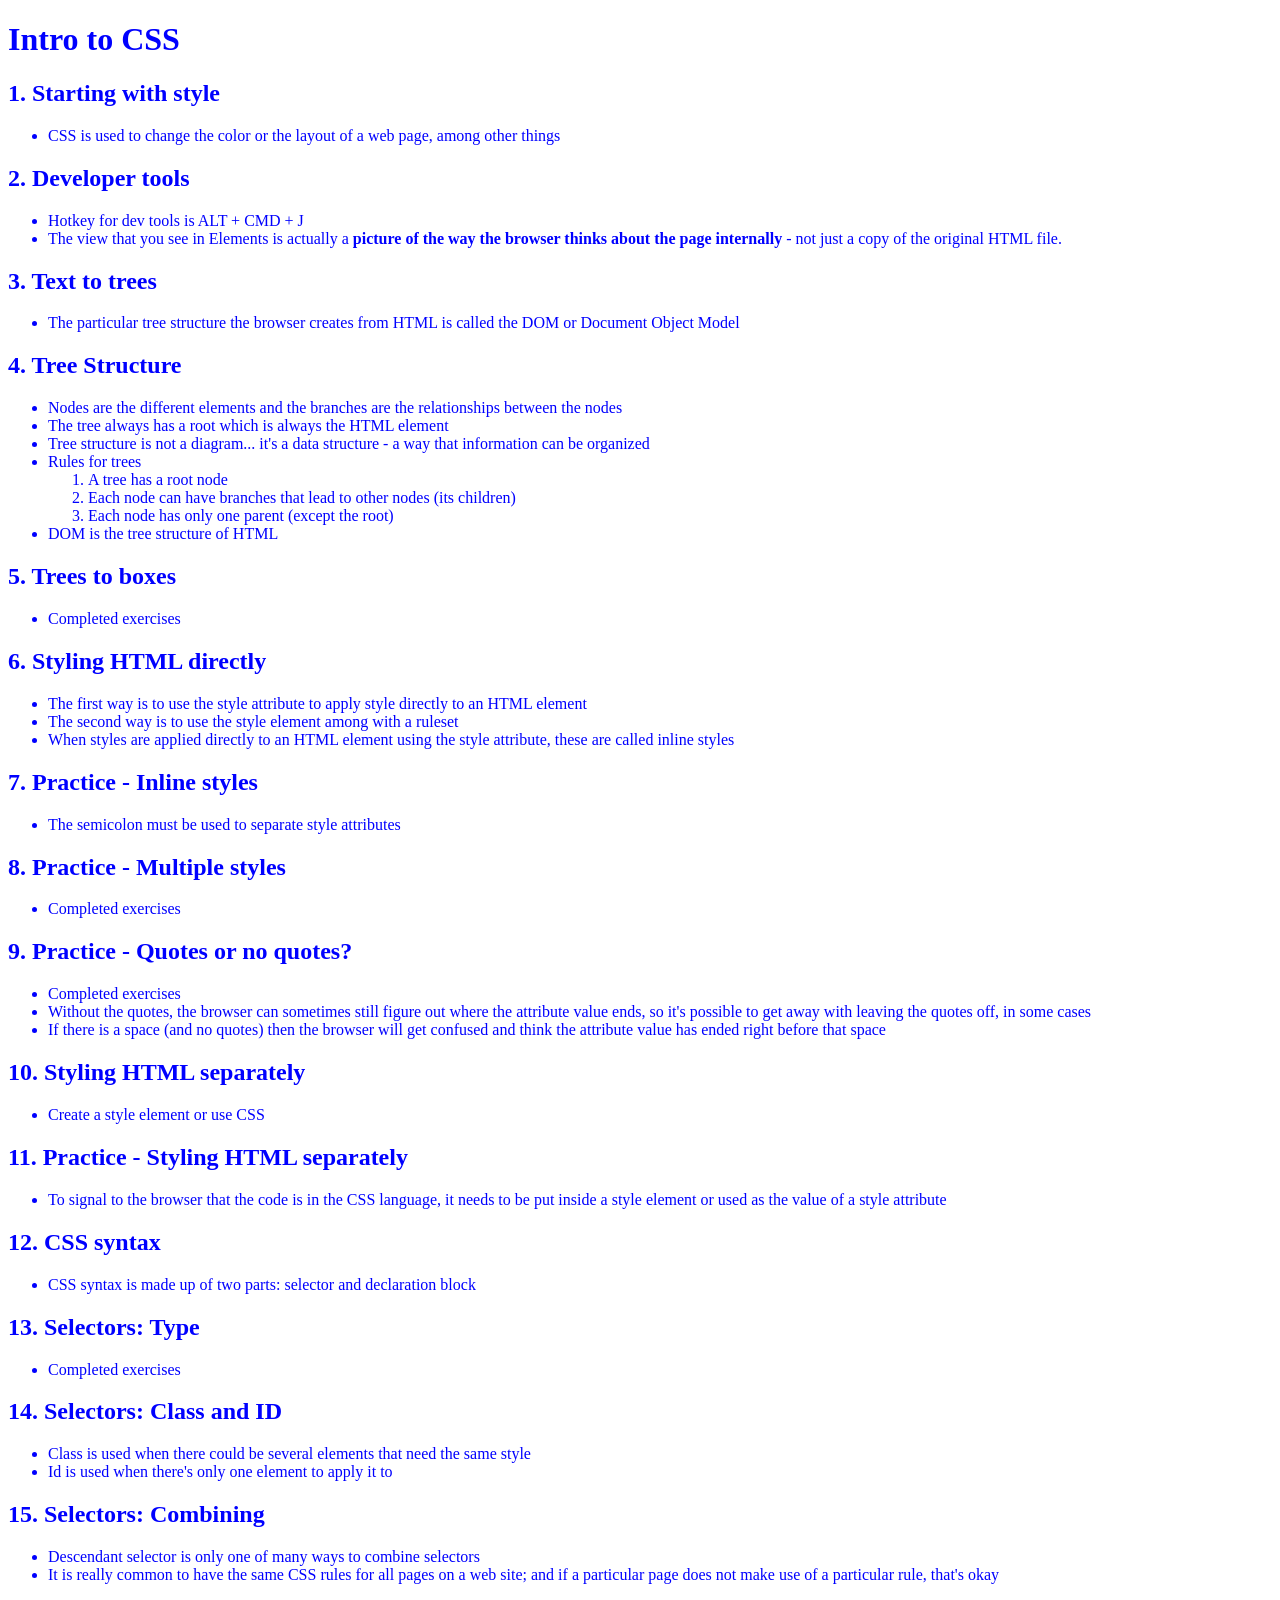
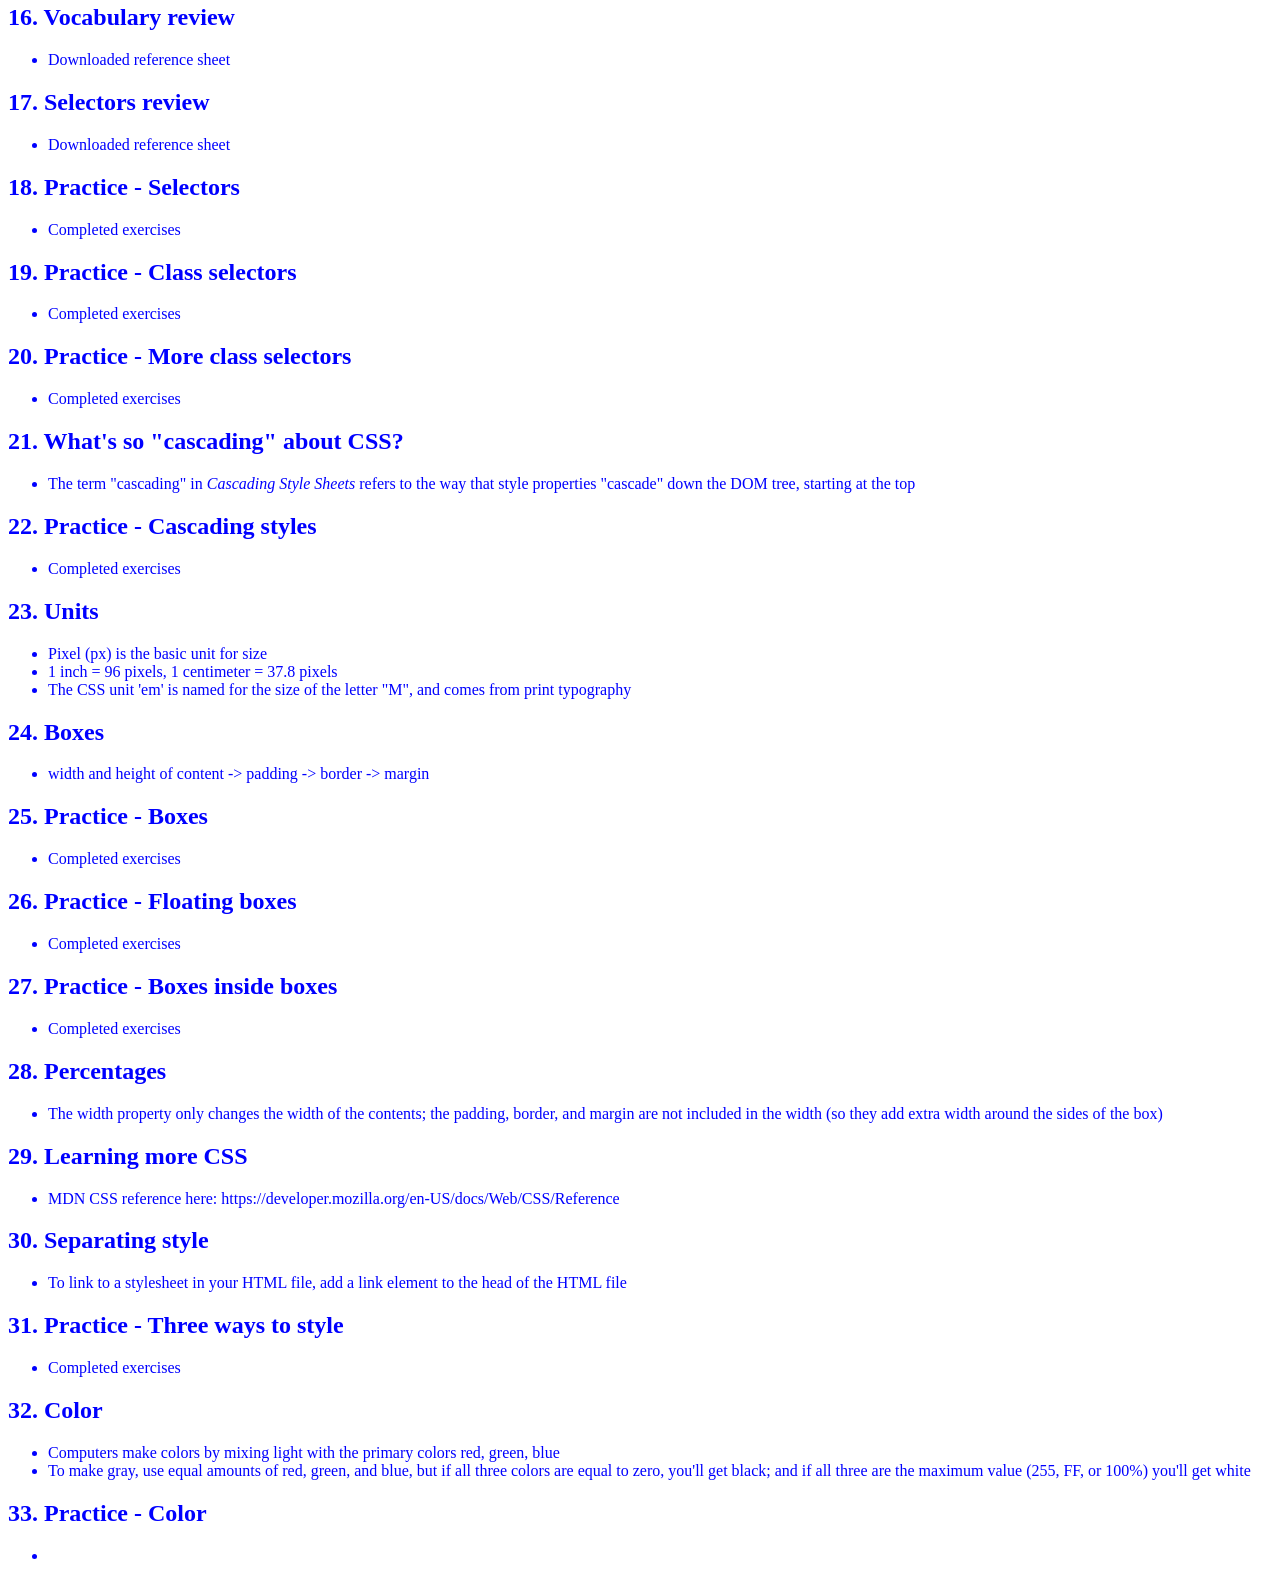
==== 03-intro-to-css/notes.html @ baebb727 "Started Lesson 3" ====
<!DOCTYPE html>
<html lang="en">
<head>
    <meta charset="UTF-8">
    <meta name="viewport" content="width=device-width, initial-scale=1.0">
    <meta http-equiv="X-UA-Compatible" content="ie=edge">
    <title>Notes for Intro to CSS</title>
    <link rel="stylesheet" href="style.css">
</head>
<body>
    <h1>Intro to CSS</h1>

    <h2> 1. Starting with style</h2>
    <p>
        <ul>
            <li>CSS is used to change the color or the layout of a web page, among other things</li>
        </ul>
    </p>

    <h2> 2. Developer tools</h2>
    <p>
        <ul>
            <li>Hotkey for dev tools is ALT + CMD + J</li>
            <li>The view that you see in Elements is actually a <strong>picture of the way the browser thinks about the page internally</strong> - not just a copy of the original HTML file.</li>
        </ul>
    </p>

    <h2> 3. Text to trees</h2>
    <p>
        <ul>
            <li>The particular tree structure the browser creates from HTML is called the DOM or Document Object Model</li>
        </ul>
    </p>

    <h2> 4. Tree Structure</h2>
    <p>
        <ul>
            <li>Nodes are the different elements and the branches are the relationships between the nodes</li>
            <li>The tree always has a root which is always the HTML element</li>
            <li>Tree structure is not a diagram... it's a data structure - a way that information can be organized</li>
            <li>Rules for trees
                <ol>
                    <li>A tree has a root node</li>
                    <li>Each node can have branches that lead to other nodes (its children)</li>
                    <li>Each node has only one parent (except the root)</li>
                </ol>
            </li>
            <li>DOM is the tree structure of HTML</li>
        </ul>
    </p>

    <h2> 5. Trees to boxes</h2>
    <p>
        <ul>
            <li>Completed exercises</li>
        </ul>
    </p>

    <h2> 6. Styling HTML directly</h2>
    <p>
        <ul>
            <li>The first way is to use the style attribute to apply style directly to an HTML element</li>
            <li>The second way is to use the style element among with a ruleset</li>
            <li>When styles are applied directly to an HTML element using the style attribute, these are called inline styles</li>
        </ul>
    </p>

    <h2> 7. Practice - Inline styles</h2>
    <p>
        <ul>
            <li>The semicolon must be used to separate style attributes</li>
        </ul>
    </p>

    <h2> 8. Practice - Multiple styles</h2>
    <p>
        <ul>
            <li>Completed exercises</li>
        </ul>
    </p>

    <h2> 9. Practice - Quotes or no quotes?</h2>
    <p>
        <ul>
            <li>Completed exercises</li>
            <li>Without the quotes, the browser can sometimes still figure out where the attribute value ends, so it's possible to get away with leaving the quotes off, in some cases</li>
            <li>If there is a space (and no quotes) then the browser will get confused and think the attribute value has ended right before that space</li>
        </ul>
    </p>

    <h2> 10. Styling HTML separately</h2>
    <p>
        <ul>
            <li>Create a style element or use CSS</li>
        </ul>
    </p>

    <h2> 11. Practice - Styling HTML separately</h2>
    <p>
        <ul>
            <li>To signal to the browser that the code is in the CSS language, it needs to be put inside a style element or used as the value of a style attribute</li>
        </ul>
    </p>

    <h2> 12. CSS syntax</h2>
    <p>
        <ul>
            <li>CSS syntax is made up of two parts: selector and declaration block</li>
        </ul>
    </p>

    <h2> 13. Selectors: Type</h2>
    <p>
        <ul>
            <li>Completed exercises</li>
        </ul>
    </p>

    <h2> 14. Selectors: Class and ID</h2>
    <p>
        <ul>
            <li>Class is used when there could be several elements that need the same style</li>
            <li>Id is used when there's only one element to apply it to</li>
        </ul>
    </p>

    <h2> 15. Selectors: Combining</h2>
    <p>
        <ul>
            <li>Descendant selector is only one of many ways to combine selectors</li>
            <li>It is really common to have the same CSS rules for all pages on a web site; and if a particular page does not make use of a particular rule, that's okay</li>
        </ul>
    </p>

    <h2> 16. Vocabulary review</h2>
    <p>
        <ul>
            <li>Downloaded reference sheet</li>
        </ul>
    </p>

    <h2> 17. Selectors review</h2>
    <p>
        <ul>
            <li>Downloaded reference sheet</li>
        </ul>
    </p>

    <h2> 18. Practice - Selectors</h2>
    <p>
        <ul>
            <li>Completed exercises</li>
        </ul>
    </p>

    <h2> 19. Practice - Class selectors</h2>
    <p>
        <ul>
            <li>Completed exercises</li>
        </ul>
    </p>

    <h2> 20. Practice - More class selectors</h2>
    <p>
        <ul>
            <li>Completed exercises</li>
        </ul>
    </p>

    <h2> 21. What's so "cascading" about CSS?</h2>
    <p>
        <ul>
            <li>The term "cascading" in <em>Cascading Style Sheets</em> refers to the way that style properties "cascade" down the DOM tree, starting at the top</li>
        </ul>
    </p>

    <h2> 22. Practice - Cascading styles</h2>
    <p>
        <ul>
            <li>Completed exercises</li>
        </ul>
    </p>

    <h2> 23. Units</h2>
    <p>
        <ul>
            <li>Pixel (px) is the basic unit for size</li>
            <li>1 inch = 96 pixels, 1 centimeter = 37.8 pixels</li>
            <li>The CSS unit 'em' is named for the size of the letter "M", and comes from print typography</li>
        </ul>
    </p>

    <h2> 24. Boxes</h2>
    <p>
        <ul>
            <li>width and height of content -> padding -> border -> margin</li>
        </ul>
    </p>

    <h2> 25. Practice - Boxes</h2>
    <p>
        <ul>
            <li>Completed exercises</li>
        </ul>
    </p>

    <h2> 26. Practice - Floating boxes</h2>
    <p>
        <ul>
            <li>Completed exercises</li>
        </ul>
    </p>

    <h2> 27. Practice - Boxes inside boxes</h2>
    <p>
        <ul>
            <li>Completed exercises</li>
        </ul>
    </p>
  
    <h2> 28. Percentages</h2>
    <p>
        <ul>
            <li>The width property only changes the width of the contents; the padding, border, and margin are not included in the width (so they add extra width around the sides of the box)</li>
        </ul>
    </p>

    <h2> 29. Learning more CSS</h2>
    <p>
        <ul>
            <li>MDN CSS reference here: https://developer.mozilla.org/en-US/docs/Web/CSS/Reference</li>
        </ul>
    </p>

    <h2> 30. Separating style</h2>
    <p>
        <ul>
            <li>To link to a stylesheet in your HTML file, add a link element to the head of the HTML file</li>
        </ul>
    </p>

    <h2> 31. Practice - Three ways to style</h2>
    <p>
        <ul>
            <li>Completed exercises</li>
        </ul>
    </p>

    <h2> 32. Color</h2>
    <p>
        <ul>
            <li>Computers make colors by mixing light with the primary colors red, green, blue</li>
            <li>To make gray, use equal amounts of red, green, and blue, but if all three colors are equal to zero, you'll get black; and if all three are the maximum value (255, FF, or 100%) you'll get white</li>
        </ul>
    </p>

    <h2> 33. Practice - Color</h2>
    <p>
        <ul>
            <li></li>
        </ul>
    </p>
</body>
</html>
---- 03-intro-to-css/style.css ----
body {
    color: blue;
}
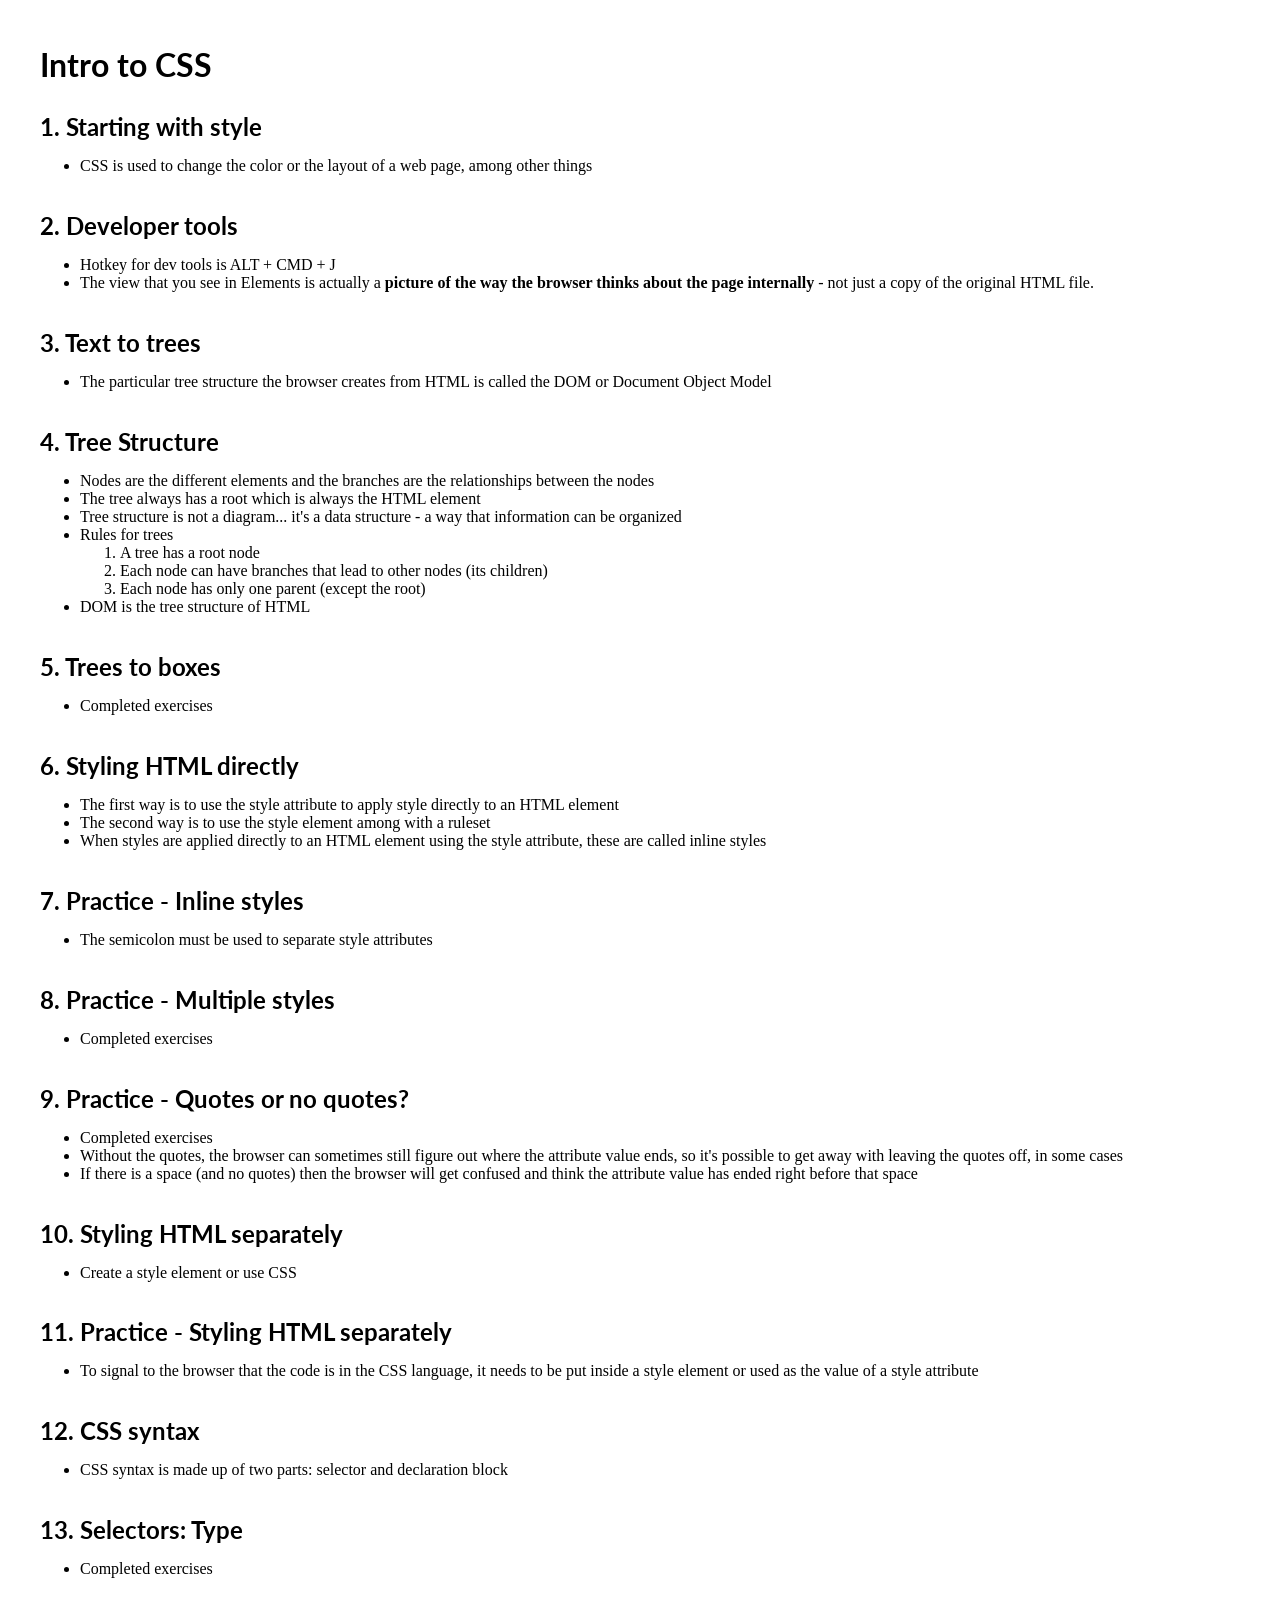
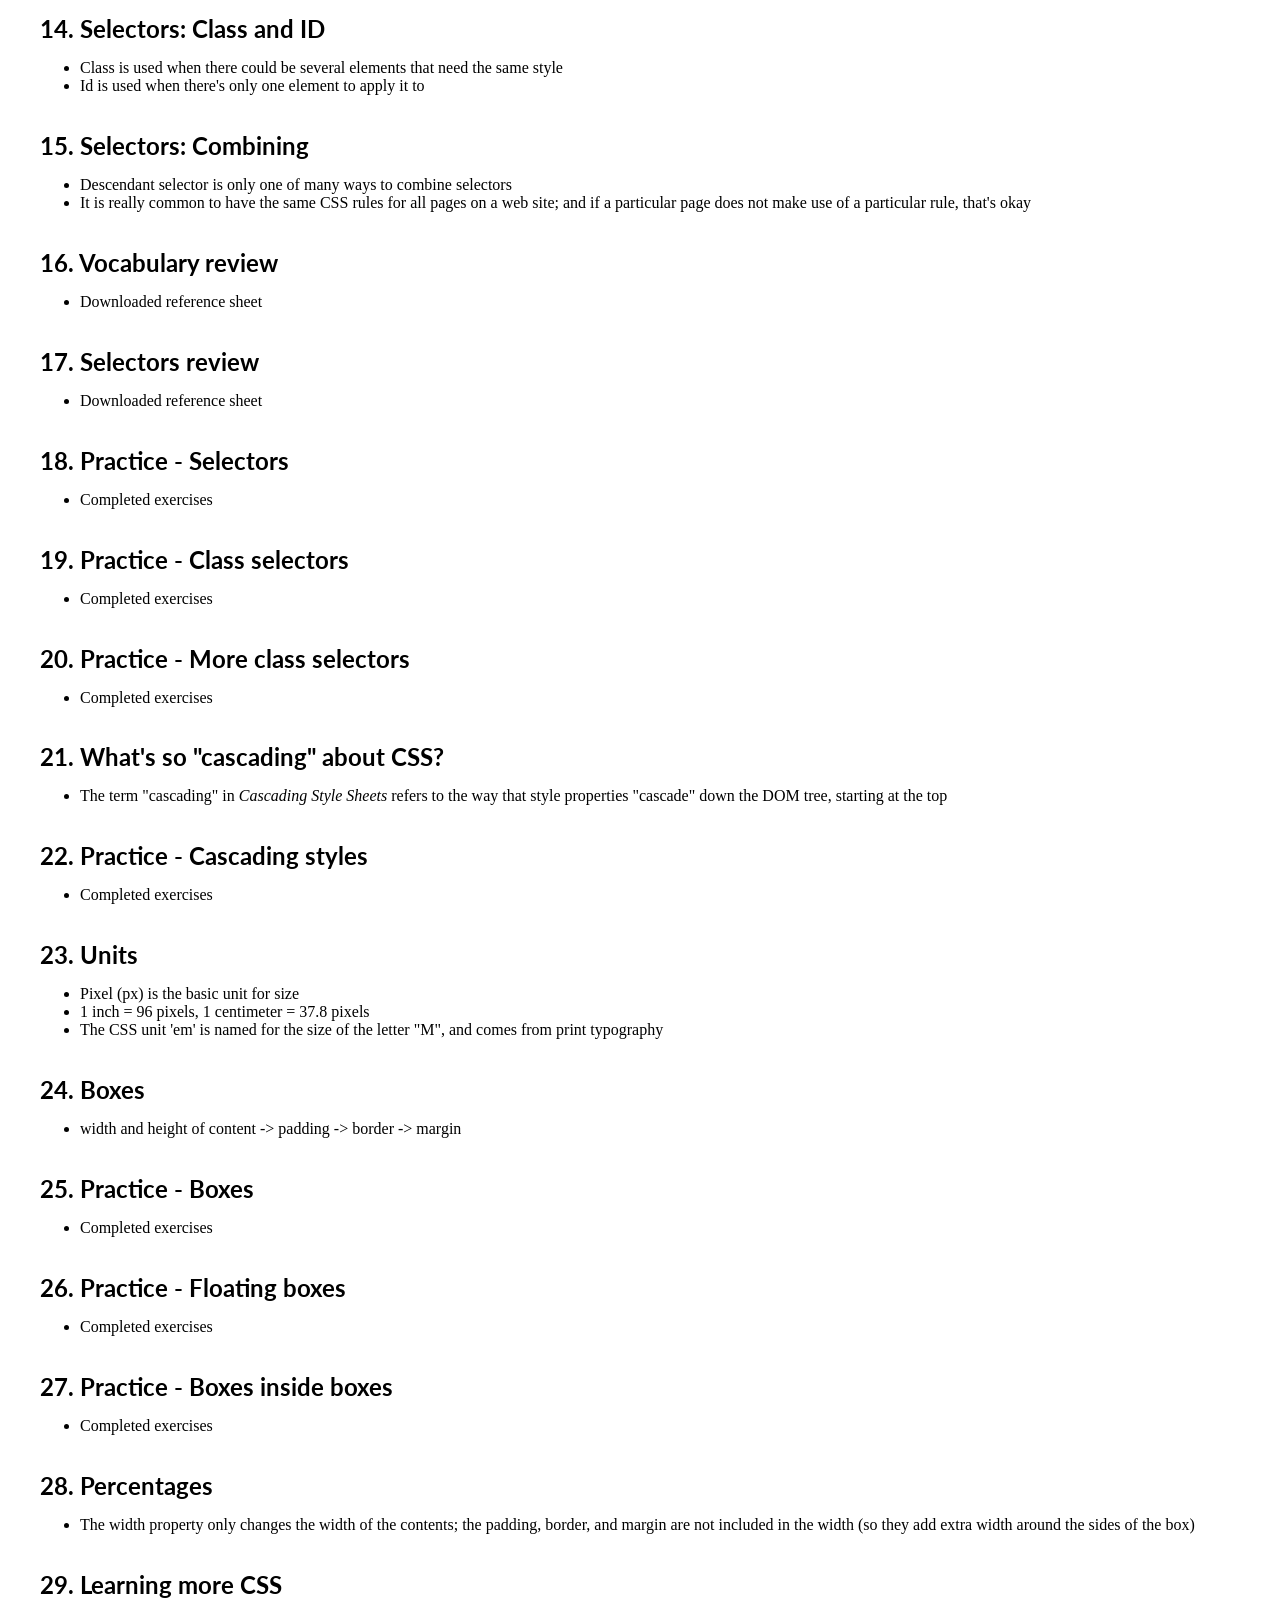
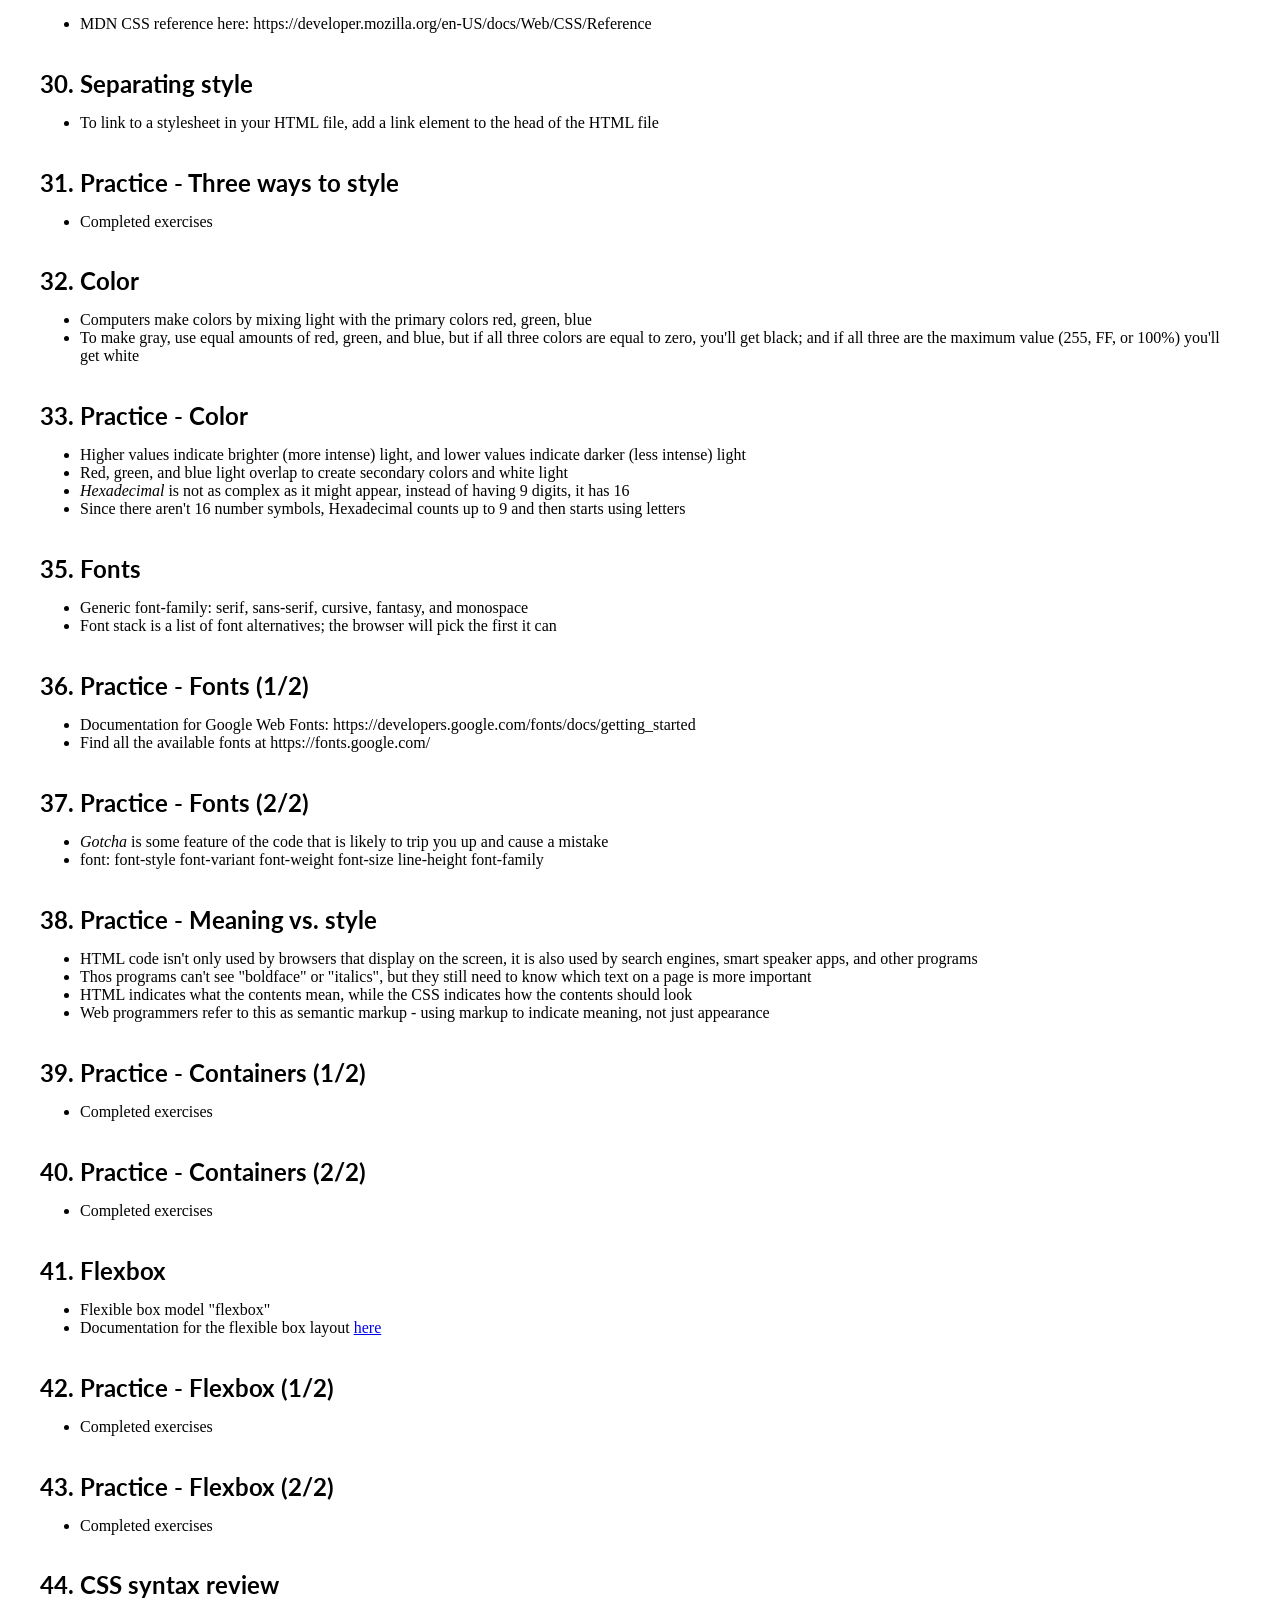
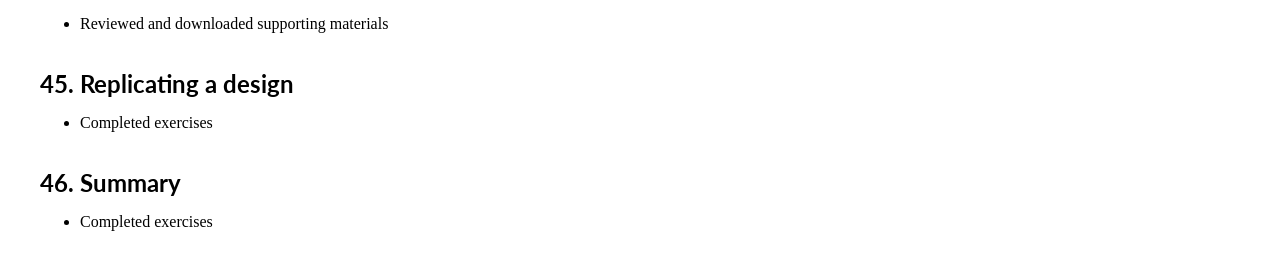
==== commit aa942bd9: "Completed Lesson 3" ====
--- a/03-intro-to-css/notes.html
+++ b/03-intro-to-css/notes.html
@@ -6,17 +6,21 @@
     <meta http-equiv="X-UA-Compatible" content="ie=edge">
     <title>Notes for Intro to CSS</title>
     <link rel="stylesheet" href="style.css">
+    <link href="https://fonts.googleapis.com/css?family=Lato:700|Roboto:300" rel="stylesheet">
 </head>
 <body>
     <h1>Intro to CSS</h1>
 
+    <div>
     <h2> 1. Starting with style</h2>
     <p>
         <ul>
             <li>CSS is used to change the color or the layout of a web page, among other things</li>
         </ul>
     </p>
-
+    </div>
+
+    <div>
     <h2> 2. Developer tools</h2>
     <p>
         <ul>
@@ -24,14 +28,18 @@
             <li>The view that you see in Elements is actually a <strong>picture of the way the browser thinks about the page internally</strong> - not just a copy of the original HTML file.</li>
         </ul>
     </p>
-
+    </div>
+
+    <div>
     <h2> 3. Text to trees</h2>
     <p>
         <ul>
             <li>The particular tree structure the browser creates from HTML is called the DOM or Document Object Model</li>
         </ul>
     </p>
-
+    </div>
+
+    <div>
     <h2> 4. Tree Structure</h2>
     <p>
         <ul>
@@ -48,14 +56,18 @@
             <li>DOM is the tree structure of HTML</li>
         </ul>
     </p>
-
+    </div>
+
+    <div>
     <h2> 5. Trees to boxes</h2>
     <p>
         <ul>
             <li>Completed exercises</li>
         </ul>
     </p>
-
+    </div>
+
+    <div>
     <h2> 6. Styling HTML directly</h2>
     <p>
         <ul>
@@ -64,21 +76,27 @@
             <li>When styles are applied directly to an HTML element using the style attribute, these are called inline styles</li>
         </ul>
     </p>
-
+    </div>
+
+    <div>
     <h2> 7. Practice - Inline styles</h2>
     <p>
         <ul>
             <li>The semicolon must be used to separate style attributes</li>
         </ul>
     </p>
-
+    </div>
+
+    <div>
     <h2> 8. Practice - Multiple styles</h2>
     <p>
         <ul>
             <li>Completed exercises</li>
         </ul>
     </p>
-
+    </div>
+
+    <div>
     <h2> 9. Practice - Quotes or no quotes?</h2>
     <p>
         <ul>
@@ -87,35 +105,45 @@
             <li>If there is a space (and no quotes) then the browser will get confused and think the attribute value has ended right before that space</li>
         </ul>
     </p>
-
+    </div>
+
+    <div>
     <h2> 10. Styling HTML separately</h2>
     <p>
         <ul>
             <li>Create a style element or use CSS</li>
         </ul>
     </p>
-
+    </div>
+
+    <div>
     <h2> 11. Practice - Styling HTML separately</h2>
     <p>
         <ul>
             <li>To signal to the browser that the code is in the CSS language, it needs to be put inside a style element or used as the value of a style attribute</li>
         </ul>
     </p>
-
+    </div>
+
+    <div>
     <h2> 12. CSS syntax</h2>
     <p>
         <ul>
             <li>CSS syntax is made up of two parts: selector and declaration block</li>
         </ul>
     </p>
-
+    </div>
+
+    <div>
     <h2> 13. Selectors: Type</h2>
     <p>
         <ul>
             <li>Completed exercises</li>
         </ul>
     </p>
-
+    </div>
+
+    <div>
     <h2> 14. Selectors: Class and ID</h2>
     <p>
         <ul>
@@ -123,7 +151,9 @@
             <li>Id is used when there's only one element to apply it to</li>
         </ul>
     </p>
-
+    </div>
+
+    <div>
     <h2> 15. Selectors: Combining</h2>
     <p>
         <ul>
@@ -131,56 +161,72 @@
             <li>It is really common to have the same CSS rules for all pages on a web site; and if a particular page does not make use of a particular rule, that's okay</li>
         </ul>
     </p>
-
+    </div>
+
+    <div>
     <h2> 16. Vocabulary review</h2>
     <p>
         <ul>
             <li>Downloaded reference sheet</li>
         </ul>
     </p>
-
+    </div>
+
+    <div>
     <h2> 17. Selectors review</h2>
     <p>
         <ul>
             <li>Downloaded reference sheet</li>
         </ul>
     </p>
-
+    </div>
+
+    <div>
     <h2> 18. Practice - Selectors</h2>
     <p>
         <ul>
             <li>Completed exercises</li>
         </ul>
     </p>
-
+    </div>
+
+    <div>
     <h2> 19. Practice - Class selectors</h2>
     <p>
         <ul>
             <li>Completed exercises</li>
         </ul>
     </p>
-
+    </div>
+
+    <div>
     <h2> 20. Practice - More class selectors</h2>
     <p>
         <ul>
             <li>Completed exercises</li>
         </ul>
     </p>
-
+    </div>
+
+    <div>
     <h2> 21. What's so "cascading" about CSS?</h2>
     <p>
         <ul>
             <li>The term "cascading" in <em>Cascading Style Sheets</em> refers to the way that style properties "cascade" down the DOM tree, starting at the top</li>
         </ul>
     </p>
-
+    </div>
+
+    <div>
     <h2> 22. Practice - Cascading styles</h2>
     <p>
         <ul>
             <li>Completed exercises</li>
         </ul>
     </p>
-
+    </div>
+
+    <div>
     <h2> 23. Units</h2>
     <p>
         <ul>
@@ -189,63 +235,81 @@
             <li>The CSS unit 'em' is named for the size of the letter "M", and comes from print typography</li>
         </ul>
     </p>
-
+    </div>
+
+    <div>
     <h2> 24. Boxes</h2>
     <p>
         <ul>
             <li>width and height of content -> padding -> border -> margin</li>
         </ul>
     </p>
-
+    </div>
+
+    <div>
     <h2> 25. Practice - Boxes</h2>
     <p>
         <ul>
             <li>Completed exercises</li>
         </ul>
     </p>
-
+    </div>
+
+    <div>
     <h2> 26. Practice - Floating boxes</h2>
     <p>
         <ul>
             <li>Completed exercises</li>
         </ul>
     </p>
-
+    </div>
+
+    <div>
     <h2> 27. Practice - Boxes inside boxes</h2>
     <p>
         <ul>
             <li>Completed exercises</li>
         </ul>
     </p>
-  
+    </div>  
+
+    <div>
     <h2> 28. Percentages</h2>
     <p>
         <ul>
             <li>The width property only changes the width of the contents; the padding, border, and margin are not included in the width (so they add extra width around the sides of the box)</li>
         </ul>
     </p>
-
+    </div>
+
+    <div>
     <h2> 29. Learning more CSS</h2>
     <p>
         <ul>
             <li>MDN CSS reference here: https://developer.mozilla.org/en-US/docs/Web/CSS/Reference</li>
         </ul>
     </p>
-
+    </div>
+
+    <div>
     <h2> 30. Separating style</h2>
     <p>
         <ul>
             <li>To link to a stylesheet in your HTML file, add a link element to the head of the HTML file</li>
         </ul>
     </p>
-
+    </div>
+
+    <div>
     <h2> 31. Practice - Three ways to style</h2>
     <p>
         <ul>
             <li>Completed exercises</li>
         </ul>
     </p>
-
+    </div>
+
+    <div>
     <h2> 32. Color</h2>
     <p>
         <ul>
@@ -253,12 +317,134 @@
             <li>To make gray, use equal amounts of red, green, and blue, but if all three colors are equal to zero, you'll get black; and if all three are the maximum value (255, FF, or 100%) you'll get white</li>
         </ul>
     </p>
-
+    </div>
+
+    <div>
     <h2> 33. Practice - Color</h2>
     <p>
         <ul>
-            <li></li>
-        </ul>
-    </p>
+            <li>Higher values indicate brighter (more intense) light, and lower values indicate darker (less intense) light</li>
+            <li>Red, green, and blue light overlap to create secondary colors and white light</li>
+            <li><em>Hexadecimal</em> is not as complex as it might appear, instead of having 9 digits, it has 16</li>
+            <li>Since there aren't 16 number symbols, Hexadecimal counts up to 9 and then starts using letters</li>
+        </ul>
+    </p>
+    </div>
+
+    <div>
+    <h2> 35. Fonts</h2>
+    <p>
+        <ul>
+            <li>Generic font-family: serif, sans-serif, cursive, fantasy, and monospace</li>
+            <li>Font stack is a list of font alternatives; the browser will pick the first it can</li>
+        </ul>
+    </p>
+    </div>
+
+    <div>
+    <h2> 36. Practice - Fonts (1/2)</h2>
+    <p>
+        <ul>
+            <li>Documentation for Google Web Fonts: https://developers.google.com/fonts/docs/getting_started</li>
+            <li>Find all the available fonts at https://fonts.google.com/</li>
+        </ul>
+    </p>
+    </div>
+
+    <div>
+    <h2> 37. Practice - Fonts (2/2)</h2>
+    <p>
+        <ul>
+            <li><em>Gotcha</em> is some feature of the code that is likely to trip you up and cause a mistake</li>
+            <li>font: font-style font-variant font-weight font-size line-height font-family</li>
+        </ul>
+    </p>
+    </div>
+
+    <div>
+    <h2> 38. Practice - Meaning vs. style</h2>
+    <p>
+        <ul>
+            <li>HTML code isn't only used by browsers that display on the screen, it is also used by search engines, smart speaker apps, and other programs</li>
+            <li>Thos programs can't see "boldface" or "italics", but they still need to know which text on a page is more important</li>
+            <li>HTML indicates what the contents mean, while the CSS indicates how the contents should look</li>
+            <li>Web programmers refer to this as semantic markup - using markup to indicate meaning, not just appearance</li>
+        </ul>
+    </p>
+    </div>
+
+    <div>
+    <h2> 39. Practice - Containers (1/2)</h2>
+    <p>
+        <ul>
+            <li>Completed exercises</li>
+        </ul>
+    </p>
+    </div>
+
+    <div>
+    <h2> 40. Practice - Containers (2/2)</h2>
+    <p>
+        <ul>
+            <li>Completed exercises</li>
+        </ul>
+    </p>
+    </div>
+
+    <div>
+    <h2> 41. Flexbox</h2>
+    <p>
+        <ul>
+            <li>Flexible box model "flexbox"</li>
+            <li>Documentation for the flexible box layout <a href="https://developer.mozilla.org/en-US/docs/Web/CSS/CSS_Flexible_Box_Layout/Basic_Concepts_of_Flexbox" target="blank">here</a></li>
+        </ul>
+    </p>
+    </div>
+
+    <div>
+    <h2> 42. Practice - Flexbox (1/2)</h2>
+    <p>
+        <ul>
+            <li>Completed exercises</li>
+        </ul>
+    </p>
+    </div>
+
+    <div>
+    <h2> 43. Practice - Flexbox (2/2)</h2>
+    <p>
+        <ul>
+            <li>Completed exercises</li>
+        </ul>
+    </p>
+    </div>
+
+    <div>
+    <h2> 44. CSS syntax review</h2>
+    <p>
+        <ul>
+            <li>Reviewed and downloaded supporting materials</li>
+        </ul>
+    </p>
+    </div>
+
+    <div>
+    <h2> 45. Replicating a design</h2>
+    <p>
+        <ul>
+            <li>Completed exercises</li>
+        </ul>
+    </p>
+    </div>
+
+    <div>
+    <h2> 46. Summary</h2>
+    <p>
+        <ul>
+            <li>Completed exercises</li>
+        </ul>
+    </p>
+    </div>
+
 </body>
 </html>
--- a/03-intro-to-css/style.css
+++ b/03-intro-to-css/style.css
@@ -1,3 +1,19 @@
+html {
+    margin: 1em 2em;
+}
+
 body {
-    color: blue;
+    color: #000;
+    display: flex;
+    flex-direction: column;
+    flex-wrap: flex;
+}
+
+h1, h2 {
+    font-family: 'Lato', sans-serif;
+    margin-bottom: .25em;
+}
+
+p {
+    font-family: 'Roboto', sans-serif;
 }
